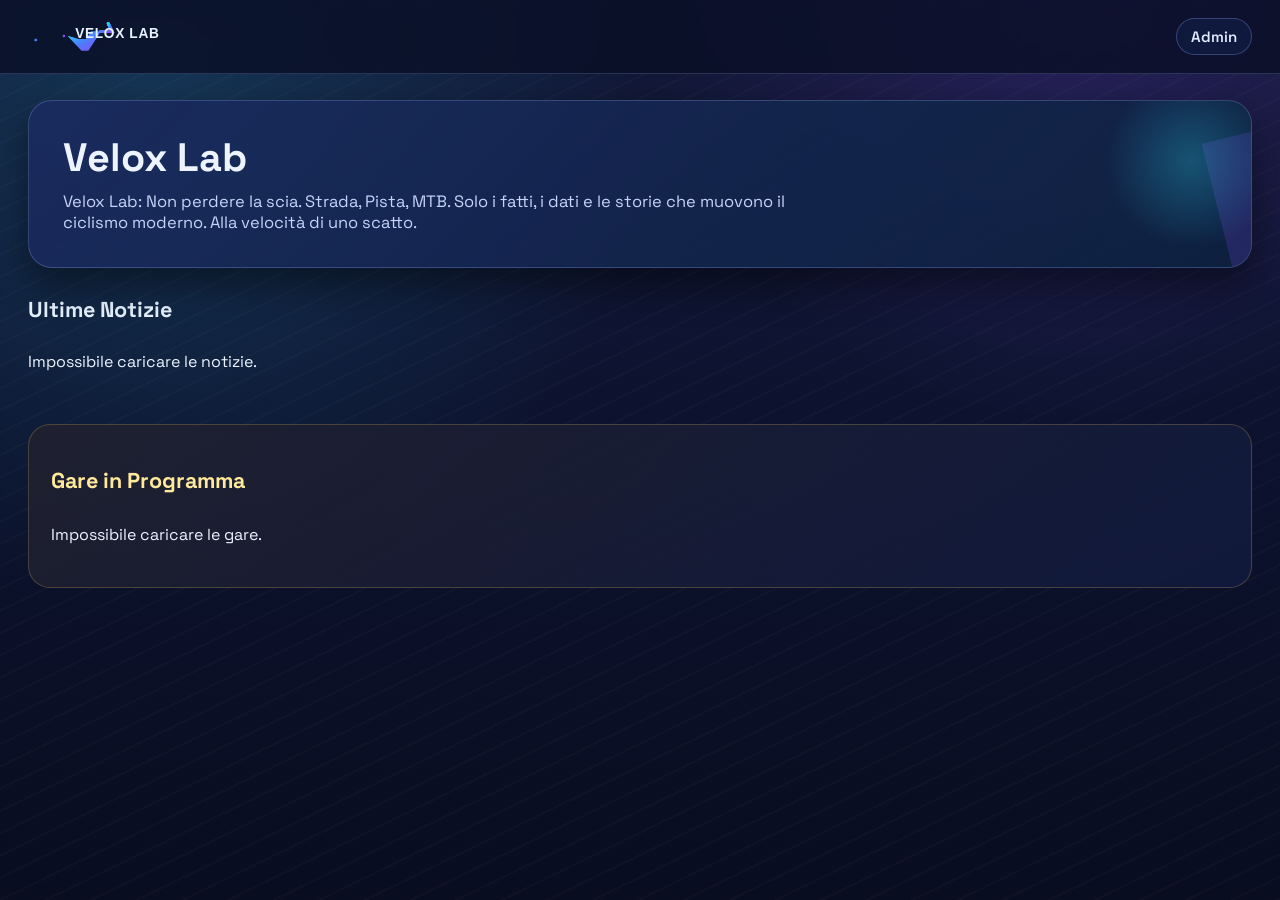
==== frontend/index.html @ 8ae8be83 "Initial commit: Velox-lab cicloturismo project with FastAPI backend and secure env-based authenticat" ====
<!DOCTYPE html>
<html lang="it">
<head>

    <title>Velox Lab</title>
    <link rel="stylesheet"  href="/frontend/style.css" />
</head>
<body>
    <header class="site-header">
        <a class="brand" href="/frontend/index.html" aria-label="Velox Lab home">
            <img src="/frontend/logo-veloxlab.svg" alt="Velox Lab logo" />
        </a>
        <nav class="top-nav">
            <a href="/frontend/admin.html">Admin</a>
        </nav>
    </header>

    <main class="container">
        <section class="hero">
                <h1>Velox Lab</h1>
            <p>
				Velox Lab: Non perdere la scia.
                Strada, Pista, MTB. Solo i fatti, i dati e le storie che muovono il ciclismo moderno. Alla velocità di uno scatto.
            </p>
        </section>

        <section>
            <div class="section-head">
                <h2>Ultime Notizie</h2>
            </div>
            <div id="news-grid" class="grid"></div>
        </section>

        <section class="gare-section">
            <div class="section-head">
                <h2>Gare in Programma</h2>
            </div>
            <div id="gare-list" class="gare-list"></div>
        </section>
    </main>

    <script>
        async function loadHomeFeed() {
            const res = await fetch('/api/home?news_limit=24&future_only=true');
            if (!res.ok) {
                document.getElementById('news-grid').innerHTML = '<p>Impossibile caricare le notizie.</p>';
                document.getElementById('gare-list').innerHTML = '<p>Impossibile caricare le gare.</p>';
                return;
            }

            const data = await res.json();
            const newsItems = data.news_items || [];
            const gareItems = data.gare_items || [];

            const cards = newsItems.map(n => `
                <article class="card clickable" onclick="location.href='/frontend/detail.html?id=${n.id}'">
                    <img src="${n.immagine_url}" alt="${n.titolo}" />
                    <div class="card-body">
                        <p class="chip">${n.categoria}</p>
                        <h3>${n.titolo}</h3>
                        <p>${n.sottotitolo || ''}</p>
                    </div>
                </article>
            `).join('');
            document.getElementById('news-grid').innerHTML = cards || '<p>Nessuna notizia disponibile.</p>';

            const FALLBACK = 'https://images.unsplash.com/photo-1485965120184-e220f721d03e?auto=format&fit=crop&w=400&q=60';
            const rows = gareItems.map(g => {
                const d = new Date(g.data_gara);
                const day = d.getDate();
                const month = d.toLocaleDateString('it-IT', { month: 'short' }).toUpperCase();
                const thumb = g.immagine_url || FALLBACK;
                const badges = [
                    g.distanza_km ? `${g.distanza_km}km ` : null,
                    g.dislivello_m ? `${g.dislivello_m}m D+ ` : null,
                ].filter(Boolean);
                const description = g.descrizione ? `<p class="gara-description">${g.descrizione}</p>` : '';
                return `
                <article class="gara-card">
                    <div class="gara-date">
                        <span class="gara-day">${day}</span>
                        <span class="gara-month">${month}</span>
                    </div>
                    <div class="gara-info">
                        <span class="chip chip-gara">${g.categoria}</span>
                        <h3>${g.nome}</h3>
                        <p>📍 ${g.luogo}${g.orario_partenza ? ` • 🕘 ${g.orario_partenza}` : ''}</p>
                        <div class="gara-badges">${badges.map(b => `<span>${b}</span>`).join('')}</div>
                        ${description}
                    </div>
                    <img class="gara-thumb" src="${thumb}" alt="${g.nome}" />
                </article>`;
            }).join('');
            document.getElementById('gare-list').innerHTML = rows || '<p>Nessuna gara in programma.</p>';
        }

        loadHomeFeed();
    </script>
</body>
</html>
---- frontend/style.css ----
@import url("https://fonts.googleapis.com/css2?family=Space+Grotesk:wght@400;500;700&display=swap");

:root {
	--bg-1: #090c1f;
	--bg-2: #0f1533;
	--bg-panel: rgba(16, 24, 58, 0.78);
	--ink: #edf3ff;
	--muted: #a9b8df;
	--brand-cyan: #27d3f3;
	--brand-blue: #4d7dff;
	--brand-violet: #8a4bff;
	--line: rgba(160, 181, 255, 0.25);
	--shadow: 0 16px 38px rgba(0, 0, 0, 0.45);
}

* {
	box-sizing: border-box;
}

.hidden {
	display: none !important;
}

body {
	margin: 0;
	font-family: "Space Grotesk", sans-serif;
	color: var(--ink);
	background:
		radial-gradient(circle at 12% 12%, rgba(39, 211, 243, 0.16), transparent 36%),
		radial-gradient(circle at 84% 0%, rgba(138, 75, 255, 0.18), transparent 30%),
		repeating-linear-gradient(
			-26deg,
			rgba(255, 255, 255, 0.02) 0,
			rgba(255, 255, 255, 0.02) 2px,
			transparent 2px,
			transparent 20px
		),
		linear-gradient(180deg, #131939 0%, #0c122d 54%, #090d20 100%);
	min-height: 100vh;
}

.site-header {
	display: flex;
	justify-content: space-between;
	align-items: center;
	padding: 18px 28px;
	background: rgba(10, 15, 38, 0.82);
	backdrop-filter: blur(8px);
	border-bottom: 1px solid rgba(168, 188, 255, 0.2);
	position: sticky;
	top: 0;
	z-index: 30;
}

.brand {
	display: inline-flex;
	align-items: center;
	gap: 10px;
	text-decoration: none;
	color: #eef6ff;
	font-size: 1.16rem;
	font-weight: 700;
	letter-spacing: 1.2px;
	text-transform: uppercase;
	text-shadow: 0 0 20px rgba(77, 125, 255, 0.22);
}

.brand img {
	height: 36px;
	width: auto;
	display: block;
}

.brand-mark {
	line-height: 1;
}

.top-nav {
	display: flex;
	gap: 10px;
}

.top-nav a {
	color: #e2ebff;
	text-decoration: none;
	border: 1px solid rgba(143, 167, 255, 0.3);
	background: rgba(19, 32, 78, 0.56);
	padding: 8px 14px;
	border-radius: 999px;
	font-size: 0.94rem;
	font-weight: 600;
	transition: transform 0.2s ease, border-color 0.2s ease, box-shadow 0.2s ease;
}

.top-nav a:hover {
	transform: translateY(-2px);
	border-color: rgba(39, 211, 243, 0.9);
	box-shadow: 0 0 0 1px rgba(39, 211, 243, 0.24);
}

.container {
	max-width: 1260px;
	margin: 0 auto;
	padding: 26px 18px 52px;
}

.hero {
	position: relative;
	border: 1px solid var(--line);
	background:
		linear-gradient(135deg, rgba(77, 125, 255, 0.2), rgba(39, 211, 243, 0.06)),
		rgba(12, 21, 52, 0.92);
	border-radius: 24px;
	padding: 34px;
	margin-bottom: 28px;
	box-shadow: var(--shadow);
	overflow: hidden;
}

.hero::after {
	content: "";
	position: absolute;
	right: -30px;
	top: -30px;
	width: 180px;
	height: 180px;
	border-radius: 50%;
	background: radial-gradient(circle, rgba(39, 211, 243, 0.28), transparent 68%);
}

.hero::before {
	content: "";
	position: absolute;
	inset: auto -32% -26% auto;
	width: 420px;
	height: 220px;
	background: linear-gradient(90deg, rgba(138, 75, 255, 0.18), rgba(138, 75, 255, 0));
	transform: rotate(-14deg);
}

.hero h1 {
	margin: 0 0 10px;
	font-family: "Space Grotesk", sans-serif;
	font-size: clamp(1.8rem, 3.1vw, 2.8rem);
	line-height: 1.15;
	font-weight: 700;
}

.hero p {
	margin: 0;
	max-width: 760px;
	color: #c5d4f8;
	font-size: 1.03rem;
}

.section-head {
	display: flex;
	justify-content: space-between;
	align-items: center;
	margin: 20px 0 12px;
}

.section-head h2 {
	margin: 0;
	font-family: "Space Grotesk", sans-serif;
	font-size: 1.35rem;
	color: #e7f2ff;
	font-weight: 700;
}

.grid {
	display: grid;
	grid-template-columns: repeat(auto-fill, minmax(235px, 1fr));
	gap: 16px;
}

.card {
	position: relative;
	border: 1px solid rgba(151, 177, 255, 0.24);
	background: #0c1635;
	border-radius: 18px;
	overflow: hidden;
	box-shadow: var(--shadow);
	min-height: 420px;
}

.clickable {
	cursor: pointer;
	transition: transform 0.26s ease, box-shadow 0.26s ease, border-color 0.26s ease;
}

.clickable:hover {
	transform: translateY(-10px) scale(1.02);
	border-color: rgba(39, 211, 243, 0.86);
	box-shadow: 0 24px 34px rgba(0, 0, 0, 0.52), 0 0 0 1px rgba(39, 211, 243, 0.34);
}

.card img {
	width: 100%;
	height: 300px;
	object-fit: cover;
	display: block;
}

.card-body {
	padding: 14px 14px 16px;
	background: #0c1635;
	margin-top: 0;
	position: relative;
	z-index: 1;
	min-height: 100px;
}

.card-body::before {
	content: "";
	position: absolute;
	left: 0;
	right: 0;
	top: -44px;
	height: 44px;
	background: linear-gradient(180deg, rgba(12, 22, 53, 0) 0%, #0c1635 100%);
	pointer-events: none;
}

.card-body h3 {
	margin: 6px 0;
	font-size: 1.07rem;
	line-height: 1.25;
	color: #f3f7ff;
}

.card-body p {
	margin: 0;
	color: var(--muted);
	font-size: 0.93rem;
	line-height: 1.35;
}

/* ── Sezione Gare ────────────────────────────────── */

.gare-section {
	margin-top: 36px;
	border: 1px solid rgba(255, 200, 87, 0.22);
	background:
		linear-gradient(135deg, rgba(255, 180, 40, 0.07), rgba(77, 125, 255, 0.06)),
		rgba(14, 20, 48, 0.82);
	border-radius: 22px;
	padding: 22px 22px 26px;
}

.gare-section .section-head h2 {
	color: #ffe99a;
}

.gare-list {
	display: flex;
	flex-direction: column;
	gap: 10px;
	margin-top: 14px;
}

.gara-card {
	display: flex;
	align-items: center;
	gap: 16px;
	background: rgba(9, 16, 39, 0.7);
	border: 1px solid rgba(255, 200, 87, 0.18);
	border-radius: 14px;
	padding: 14px 16px;
	transition: transform 0.2s ease, border-color 0.2s ease, box-shadow 0.2s ease;
}

.gara-card:hover {
	transform: translateX(4px);
	border-color: rgba(255, 200, 87, 0.55);
	box-shadow: 0 6px 24px rgba(0, 0, 0, 0.3);
}

.gara-date {
	display: flex;
	flex-direction: column;
	align-items: center;
	justify-content: center;
	min-width: 52px;
	background: rgba(255, 200, 87, 0.12);
	border: 1px solid rgba(255, 200, 87, 0.32);
	border-radius: 10px;
	padding: 8px 6px;
	gap: 1px;
}

.gara-day {
	font-size: 1.55rem;
	font-weight: 800;
	line-height: 1;
	color: #ffe880;
}

.gara-month {
	font-size: 0.68rem;
	font-weight: 700;
	letter-spacing: 1.2px;
	text-transform: uppercase;
	color: #e8c94a;
}

.gara-info {
	flex: 1;
	min-width: 0;
}

.gara-info h3 {
	margin: 4px 0 3px;
	font-size: 1.04rem;
	font-weight: 700;
	color: #f3f7ff;
	white-space: nowrap;
	overflow: hidden;
	text-overflow: ellipsis;
}

.gara-info p {
	margin: 0;
	font-size: 0.88rem;
	color: var(--muted);
}

.gara-badges {
	display: flex;
	flex-wrap: wrap;
	gap: 6px;
	margin-top: 8px;
}

.gara-badges span {
	font-size: 0.72rem;
	font-weight: 700;
	padding: 4px 8px;
	border-radius: 999px;
	background: rgba(255, 223, 117, 0.11);
	border: 1px solid rgba(255, 223, 117, 0.33);
	color: #ffe99a;
}

.gara-description {
	margin-top: 8px;
	font-size: 0.84rem;
	line-height: 1.35;
	color: #cdd9f8;
	display: -webkit-box;
	line-clamp: 2;
	-webkit-line-clamp: 2;
	-webkit-box-orient: vertical;
	overflow: hidden;
}

.gara-thumb {
	width: 72px;
	height: 52px;
	object-fit: cover;
	border-radius: 8px;
	flex-shrink: 0;
	opacity: 0.88;
}

.chip-gara {
	background: rgba(255, 200, 87, 0.15);
	color: #ffe99a;
	border: 1px solid rgba(255, 200, 87, 0.38);
}

@media (max-width: 580px) {
	.gara-thumb { display: none; }
	.gara-day { font-size: 1.25rem; }
}

/* ───────────────────────────────────────────────── */

.detail-cta {
	display: inline-flex;
	align-items: center;
	gap: 6px;
	margin-top: 10px;
	padding: 6px 11px;
	border-radius: 999px;
	background: rgba(39, 211, 243, 0.14);
	color: #9ff2ff;
	font-size: 0.78rem;
	font-weight: 700;
	border: 1px solid rgba(39, 211, 243, 0.45);
}

.chip {
	display: inline-flex;
	align-items: center;
	gap: 5px;
	background: rgba(138, 75, 255, 0.18);
	color: #dbc4ff;
	border: 1px solid rgba(169, 122, 255, 0.42);
	border-radius: 999px;
	padding: 3px 10px;
	font-size: 0.73rem;
	font-weight: 700;
}

.back-link {
	display: inline-flex;
	margin-bottom: 12px;
	color: #a9e9ff;
	text-decoration: none;
	font-weight: 700;
}

.detail-card {
	display: grid;
	grid-template-columns: 360px 1fr;
	gap: 0;
	border: 1px solid rgba(151, 177, 255, 0.25);
	border-radius: 18px;
	overflow: hidden;
	background: linear-gradient(160deg, #14265a 0%, #0c1739 75%);
	box-shadow: var(--shadow);
}

.detail-card img {
	width: 100%;
	height: 100%;
	min-height: 540px;
	object-fit: cover;
}

.detail-content {
	padding: 24px;
}

.detail-content h1 {
	margin: 14px 0 8px;
	font-family: "Space Grotesk", sans-serif;
	font-size: clamp(1.8rem, 3vw, 2.8rem);
	color: #96f4ff;
	font-weight: 700;
}

.muted,
.meta {
	color: #b8c8ef;
}

.meta {
	font-size: 0.95rem;
	margin-bottom: 8px;
}

.article-text {
	line-height: 1.55;
	white-space: pre-wrap;
	font-size: 1.08rem;
	max-width: 820px;
	color: #f2f6ff;
}

.source-link {
	color: #84ebff;
	font-weight: 700;
	text-decoration: none;
	border-bottom: 1px solid rgba(132, 235, 255, 0.58);
	padding-bottom: 2px;
}

.admin-layout {
	display: grid;
	gap: 14px;
}

.admin-page {
	background:
		radial-gradient(circle at 8% 12%, rgba(255, 117, 82, 0.2), transparent 36%),
		radial-gradient(circle at 88% 2%, rgba(255, 221, 87, 0.16), transparent 32%),
		repeating-linear-gradient(
			-24deg,
			rgba(255, 255, 255, 0.03) 0,
			rgba(255, 255, 255, 0.03) 2px,
			transparent 2px,
			transparent 22px
		),
		linear-gradient(180deg, #23150f 0%, #1a1110 52%, #120d0d 100%);
}

.admin-shell {
	max-width: 1340px;
}

.admin-hero-panel {
	padding: 20px;
	background:
		linear-gradient(125deg, rgba(255, 166, 76, 0.1), rgba(255, 95, 60, 0.14)),
		linear-gradient(165deg, rgba(39, 21, 16, 0.95), rgba(22, 14, 14, 0.96));
	border: 1px solid rgba(255, 172, 98, 0.28);
}

.admin-hero-head h1 {
	margin: 0;
	font-size: clamp(1.4rem, 2.3vw, 2rem);
	color: #ffd7ae;
}

.admin-hero-head p {
	margin: 8px 0 0;
}

.admin-auth-row {
	margin-top: 14px;
	display: grid;
	grid-template-columns: repeat(auto-fit, minmax(260px, 1fr));
	gap: 12px;
}

.admin-auth-card {
	border: 1px solid rgba(255, 174, 114, 0.3);
	border-radius: 14px;
	background: rgba(42, 24, 20, 0.74);
	padding: 14px;
}

.admin-auth-card h2 {
	margin: 0 0 8px;
}

.btn-danger {
	background: linear-gradient(90deg, #ff5e74, #ff3d59);
	color: #fff;
	border: none;
}

.admin-stats {
	border-color: rgba(255, 183, 126, 0.3);
	background:
		linear-gradient(140deg, rgba(255, 176, 90, 0.07), rgba(255, 98, 72, 0.09)),
		rgba(34, 20, 16, 0.88);
}

.stats-grid {
	display: grid;
	grid-template-columns: repeat(4, minmax(0, 1fr));
	gap: 10px;
	margin-top: 10px;
}

.stat-card {
	border: 1px solid rgba(255, 188, 138, 0.35);
	border-radius: 12px;
	padding: 12px;
	background: rgba(54, 30, 24, 0.66);
	display: grid;
	gap: 6px;
}

.stat-label {
	font-size: 0.78rem;
	text-transform: uppercase;
	letter-spacing: 0.8px;
	color: #f7cfa8;
	font-weight: 700;
}

.stat-card strong {
	font-size: 1.06rem;
	color: #fff4e7;
	line-height: 1.2;
}

.form-grid {
	display: grid;
	gap: 10px;
}

.form-grid.two-col {
	grid-template-columns: repeat(2, minmax(0, 1fr));
}

.panel {
	border: 1px solid rgba(151, 177, 255, 0.22);
	border-radius: 16px;
	background: linear-gradient(165deg, rgba(14, 25, 61, 0.94), rgba(9, 17, 42, 0.95));
	box-shadow: var(--shadow);
	padding: 14px;
}

.panel h2 {
	margin: 4px 0 10px;
	font-family: "Space Grotesk", sans-serif;
	font-size: 1.2rem;
	color: #ebf4ff;
	font-weight: 700;
}

.form-stack {
	display: grid;
	gap: 10px;
}

.form-actions {
	display: grid;
	grid-template-columns: repeat(2, minmax(0, 1fr));
	gap: 10px;
}

input,
textarea,
button {
	width: 100%;
	border-radius: 10px;
	border: 1px solid rgba(112, 152, 244, 0.32);
	padding: 10px;
	font: inherit;
}

input,
textarea {
	background: rgba(10, 18, 44, 0.88);
	color: #ebf5ff;
}

input::placeholder,
textarea::placeholder {
	color: #8ea2d4;
}

textarea {
	min-height: 110px;
	resize: vertical;
}

button {
	background: linear-gradient(95deg, #27d3f3, #4d7dff 56%, #8a4bff);
	color: #ffffff;
	border: none;
	cursor: pointer;
	font-weight: 700;
	transition: transform 0.2s ease, filter 0.2s ease;
}

button:hover {
	transform: translateY(-2px);
	filter: brightness(1.08);
}

button:disabled,
button:disabled:hover {
	opacity: 0.55;
	cursor: not-allowed;
	transform: none;
	filter: none;
}

.check {
	display: flex;
	gap: 8px;
	align-items: center;
	color: #d8e7ff;
}

.check input {
	width: 18px;
	height: 18px;
}

.row-item {
	display: flex;
	align-items: center;
	justify-content: space-between;
	flex-wrap: wrap;
	gap: 12px;
	border: 1px solid rgba(149, 179, 255, 0.3);
	border-radius: 10px;
	padding: 8px 10px;
	margin-bottom: 8px;
	background: rgba(11, 20, 48, 0.86);
	color: #ebf3ff;
}

.row-label {
	flex: 1 1 320px;
	min-width: 0;
	line-height: 1.35;
	word-break: break-word;
}

.row-actions {
	display: flex;
	flex-wrap: wrap;
	gap: 8px;
	flex-shrink: 0;
	margin-left: auto;
}

.btn-secondary {
	background: rgba(91, 120, 205, 0.18);
	border: 1px solid rgba(133, 161, 248, 0.34);
	color: #dfe9ff;
}

.row-item button {
	width: auto;
	padding: 8px 12px;
	background: linear-gradient(90deg, #ff5e74, #ff3d59);
}

.row-actions .btn-secondary {
	background: linear-gradient(90deg, rgba(70, 115, 255, 0.88), rgba(39, 211, 243, 0.82));
}

@media (max-width: 980px) {
	.row-item {
		align-items: flex-start;
	}

	.row-actions {
		width: 100%;
		margin-left: 0;
	}

	.row-actions button {
		flex: 1 1 160px;
	}
}

@media (max-width: 700px) {
	.form-actions {
		grid-template-columns: 1fr;
	}

	.stats-grid {
		grid-template-columns: 1fr;
	}

	.form-grid.two-col {
		grid-template-columns: 1fr;
	}

	.row-item {
		align-items: flex-start;
		flex-direction: column;
	}

	.row-actions {
		width: 100%;
	}

	.row-actions button {
		flex: 1;
	}
}

@media (max-width: 980px) {
	.detail-card {
		grid-template-columns: 1fr;
	}

	.detail-card img {
		min-height: 360px;
	}
}

@media (max-width: 700px) {
	.site-header {
		padding: 14px;
	}

	.brand {
		font-size: 1rem;
	}

	.brand img {
		height: 30px;
	}

	.top-nav {
		width: 100%;
		flex-wrap: wrap;
	}

	.container {
		padding: 14px;
	}

	.card {
		min-height: 360px;
	}

	.card img {
		height: 250px;
	}
}
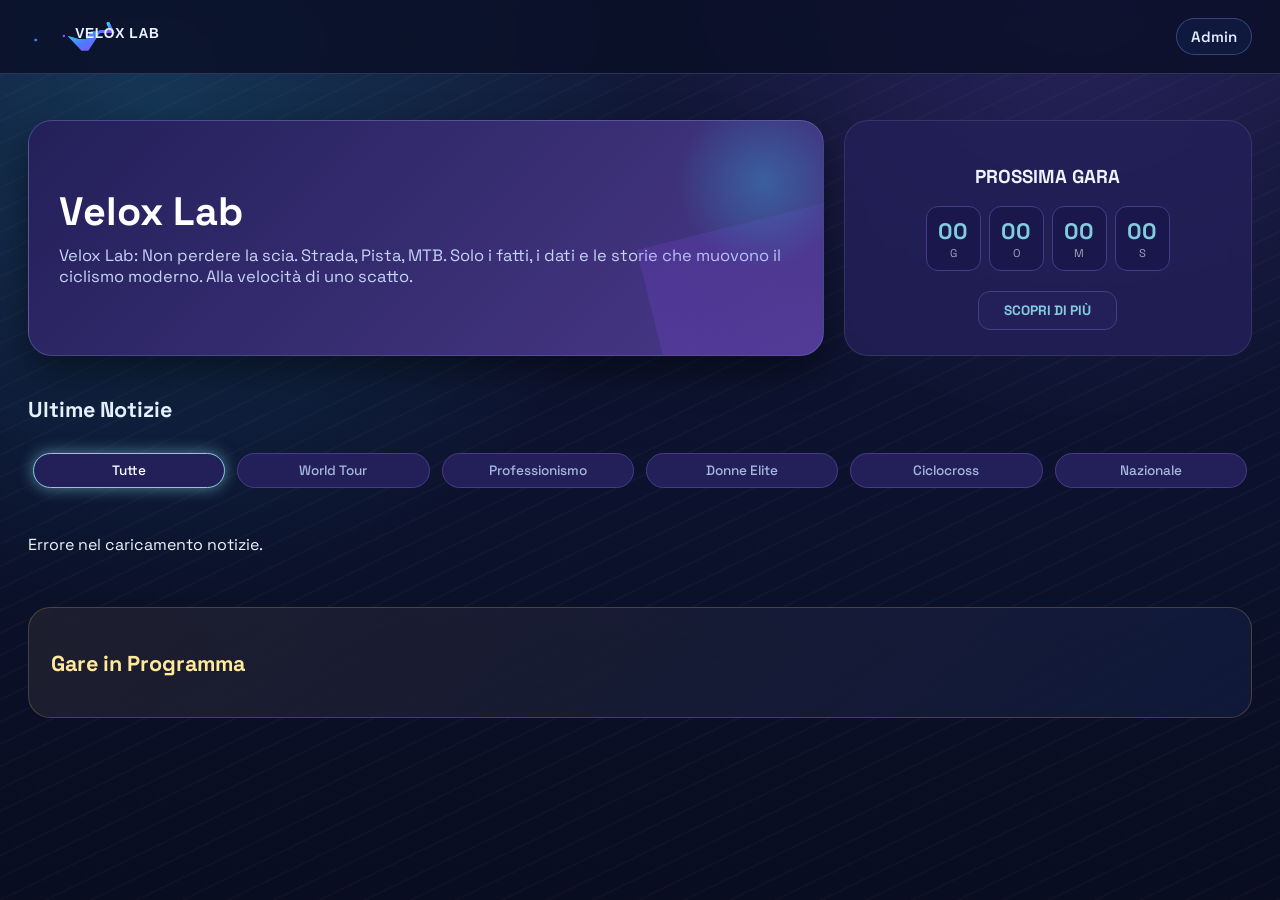
==== commit 89b911e9: "new commit" ====
--- a/frontend/index.html
+++ b/frontend/index.html
@@ -1,9 +1,10 @@
 <!DOCTYPE html>
 <html lang="it">
 <head>
-
+    <meta charset="UTF-8">
+    <meta name="viewport" content="width=device-width, initial-scale=1.0">
     <title>Velox Lab</title>
-    <link rel="stylesheet"  href="/frontend/style.css" />
+    <link rel="stylesheet" href="/frontend/style.css" />
 </head>
 <body>
     <header class="site-header">
@@ -16,22 +17,48 @@
     </header>
 
     <main class="container">
-        <section class="hero">
-                <h1>Velox Lab</h1>
-            <p>
-				Velox Lab: Non perdere la scia.
-                Strada, Pista, MTB. Solo i fatti, i dati e le storie che muovono il ciclismo moderno. Alla velocità di uno scatto.
-            </p>
-        </section>
+        <div class="main-layout-split">
+            <section class="hero">
+                <div class="hero-content">
+                    <h1>Velox Lab</h1>
+                    <p class="hero-description">
+                        Velox Lab: Non perdere la scia. Strada, Pista, MTB. Solo i fatti, i dati e le storie che muovono il ciclismo moderno. Alla velocità di uno scatto.
+                    </p>
+                </div>
+            </section>
 
-        <section>
+            <div class="countdown-banner" id="main-countdown">
+                <h3 id="next-race-name-header">PROSSIMA GARA</h3>
+            
+                <div id="timer-display-new">
+                    <div class="time-box-new"><span id="days">00</span><p>G</p></div>
+                    <div class="time-box-new"><span id="hours">00</span><p>O</p></div>
+                    <div class="time-box-new"><span id="minutes">00</span><p>M</p></div>
+                    <div class="time-box-new"><span id="seconds">00</span><p>S</p></div>
+                </div>
+
+                <div class="countdown-footer">
+                    <a href="#sezione-gare" class="btn-scopri-rettangolo">SCOPRI DI PIÙ</a>
+                </div>
+            </div>
+        </div>
+
+        <section class="news-section">
             <div class="section-head">
                 <h2>Ultime Notizie</h2>
+            </div>
+            <div class="filter-container">
+                <button class="filter-btn active" onclick="filterNews('Tutte')">Tutte</button>
+                <button class="filter-btn" onclick="filterNews('World Tour')">World Tour</button>
+                <button class="filter-btn" onclick="filterNews('Professionismo')">Professionismo</button>
+                <button class="filter-btn" onclick="filterNews('Donne Elite')">Donne Elite</button>
+                <button class="filter-btn" onclick="filterNews('Ciclocross')">Ciclocross</button>
+                <button class="filter-btn" onclick="filterNews('Nazionale')">Nazionale</button>
             </div>
             <div id="news-grid" class="grid"></div>
         </section>
 
-        <section class="gare-section">
+        <section class="gare-section" id="sezione-gare">
             <div class="section-head">
                 <h2>Gare in Programma</h2>
             </div>
@@ -40,19 +67,13 @@
     </main>
 
     <script>
-        async function loadHomeFeed() {
-            const res = await fetch('/api/home?news_limit=24&future_only=true');
-            if (!res.ok) {
-                document.getElementById('news-grid').innerHTML = '<p>Impossibile caricare le notizie.</p>';
-                document.getElementById('gare-list').innerHTML = '<p>Impossibile caricare le gare.</p>';
-                return;
-            }
+        let allNews = [];
 
-            const data = await res.json();
-            const newsItems = data.news_items || [];
-            const gareItems = data.gare_items || [];
-
-            const cards = newsItems.map(n => `
+        function renderNews(items) {
+            const container = document.getElementById('news-grid');
+            if (!container) return;
+            
+            const cards = items.map(n => `
                 <article class="card clickable" onclick="location.href='/frontend/detail.html?id=${n.id}'">
                     <img src="${n.immagine_url}" alt="${n.titolo}" />
                     <div class="card-body">
@@ -62,39 +83,78 @@
                     </div>
                 </article>
             `).join('');
-            document.getElementById('news-grid').innerHTML = cards || '<p>Nessuna notizia disponibile.</p>';
+            container.innerHTML = cards || '<p>Nessuna notizia disponibile.</p>';
+        } 
 
-            const FALLBACK = 'https://images.unsplash.com/photo-1485965120184-e220f721d03e?auto=format&fit=crop&w=400&q=60';
-            const rows = gareItems.map(g => {
-                const d = new Date(g.data_gara);
-                const day = d.getDate();
-                const month = d.toLocaleDateString('it-IT', { month: 'short' }).toUpperCase();
-                const thumb = g.immagine_url || FALLBACK;
-                const badges = [
-                    g.distanza_km ? `${g.distanza_km}km ` : null,
-                    g.dislivello_m ? `${g.dislivello_m}m D+ ` : null,
-                ].filter(Boolean);
-                const description = g.descrizione ? `<p class="gara-description">${g.descrizione}</p>` : '';
-                return `
-                <article class="gara-card">
-                    <div class="gara-date">
-                        <span class="gara-day">${day}</span>
-                        <span class="gara-month">${month}</span>
-                    </div>
-                    <div class="gara-info">
-                        <span class="chip chip-gara">${g.categoria}</span>
-                        <h3>${g.nome}</h3>
-                        <p>📍 ${g.luogo}${g.orario_partenza ? ` • 🕘 ${g.orario_partenza}` : ''}</p>
-                        <div class="gara-badges">${badges.map(b => `<span>${b}</span>`).join('')}</div>
-                        ${description}
-                    </div>
-                    <img class="gara-thumb" src="${thumb}" alt="${g.nome}" />
-                </article>`;
-            }).join('');
-            document.getElementById('gare-list').innerHTML = rows || '<p>Nessuna gara in programma.</p>';
+        function filterNews(categoria) {
+            document.querySelectorAll('.filter-btn').forEach(btn => {
+                btn.classList.remove('active');
+                if(btn.innerText === categoria) btn.classList.add('active');
+            });
+
+            if (categoria === 'Tutte') {
+                renderNews(allNews);
+            } else {
+                const filtrate = allNews.filter(n => n.categoria === categoria);
+                renderNews(filtrate);
+            }
+        }
+
+        async function loadHomeFeed() {
+            try {
+                const [newsRes, gareRes] = await Promise.all([
+                    fetch('/api/news?offset=0'),
+                    fetch('/api/gare?future_only=true')
+                ]);
+
+                if (!newsRes.ok || !gareRes.ok) throw new Error("Errore API");
+
+                const newsData = await newsRes.json();
+                const gareData = await gareRes.json();
+                allNews = newsData.items || [];
+                const gareItems = gareData.items || [];
+
+                renderNews(allNews);
+
+                const FALLBACK = 'https://images.unsplash.com/photo-1485965120184-e220f721d03e?auto=format&fit=crop&w=400&q=60';
+                const rows = gareItems.map(g => {
+                    const d = new Date(g.data_gara);
+                    const day = d.getDate();
+                    const month = d.toLocaleDateString('it-IT', { month: 'short' }).toUpperCase();
+                    const thumb = g.immagine_url || FALLBACK;
+                    const badges = [
+                        g.distanza_km ? `${g.distanza_km}km ` : null,
+                        g.dislivello_m ? `${g.dislivello_m}m D+ ` : null,
+                    ].filter(Boolean);
+                    const badgesHtml = badges.map(b => `<span>${b}</span>`).join('');
+                    const descriptionHtml = g.descrizione ? `<p class="gara-description">${g.descrizione}</p>` : '';
+                    
+                    return `
+                    <article class="gara-card">
+                        <div class="gara-date">
+                            <span class="gara-day">${day}</span>
+                            <span class="gara-month">${month}</span>
+                        </div>
+                        <div class="gara-info">
+                            <span class="chip chip-gara">${g.categoria}</span>
+                            <h3>${g.nome}</h3>
+                            <p>📍 ${g.luogo}${g.orario_partenza ? ` • 🕘 ${g.orario_partenza}` : ''}</p>
+                            <div class="gara-badges">${badgesHtml}</div>
+                            ${descriptionHtml}
+                        </div>
+                        <img class="gara-thumb" src="${thumb}" alt="${g.nome}" />
+                    </article>`;
+                }).join('');
+                
+                document.getElementById('gare-list').innerHTML = rows || '<p>Nessuna gara in programma.</p>';
+            } catch (err) {
+                console.error(err);
+                document.getElementById('news-grid').innerHTML = '<p>Errore nel caricamento notizie.</p>';
+            }
         }
 
         loadHomeFeed();
     </script>
+    <script src="/frontend/countdown.js"></script>
 </body>
 </html>
--- a/frontend/style.css
+++ b/frontend/style.css
@@ -791,4 +791,132 @@
 	.card img {
 		height: 250px;
 	}
+}
+
+
+/* --- MODIFICHE MELISSA: FILTRI --- */
+.filter-container {
+    display: flex;
+    flex-wrap: nowrap;
+    gap: 12px;
+    margin: 20px 0;
+    padding: 10px 5px;
+}
+
+.filter-btn {
+    background-image: none;
+    box-shadow: none;
+    text-shadow: none;
+    background-color: #232059; 
+    color: #a5b8df;           
+    border: 1.5px solid #4a3989; 
+    padding: 8px 20px;
+    border-radius: 50px; 
+    cursor: pointer;
+    font-size: 0.85rem;
+    font-weight: 500;
+    transition: all 0.3s ease;
+}
+
+.filter-btn.active {
+    background-color: #232059; 
+    color: #ffffff;          
+    border-color: #82ccdd; 
+    box-shadow: 0 0 15px rgba(130, 204, 221, 0.6);
+}
+
+/* 1. IL CONTENITORE: Griglia fissa per altezza identica */
+.main-layout-split {
+    display: grid;
+    grid-template-columns: 65% calc(35% - 20px); /* Definisce le larghezze fisse */
+    grid-template-rows: 1fr; /* Forza entrambi ad avere l'altezza della riga (la stessa) */
+    gap: 20px;
+    margin: 20px 0 40px 0;
+    width: 100%;
+}
+
+/* 2. HERO (Sinistra) */
+.hero {
+    background: linear-gradient(135deg, #232059 0%, #4a3989 100%);
+    border-radius: 24px;
+    padding: 30px;
+    color: white;
+    display: flex;
+    flex-direction: column;
+    justify-content: center;
+    box-sizing: border-box;
+    height: 100%; /* Si espande per coprire tutta la cella della griglia */
+}
+
+/* 3. COUNTDOWN (Destra) */
+.countdown-banner {
+    background: rgba(35, 32, 89, 0.8);
+    backdrop-filter: blur(10px);
+    border: 1px solid rgba(255, 255, 255, 0.1);
+    border-radius: 24px;
+    padding: 25px;
+    display: flex;
+    flex-direction: column;
+    justify-content: center;
+    text-align: center;
+    box-sizing: border-box;
+    height: 100%; /* Si espande per coprire tutta la cella della griglia */
+}
+
+/* 4. IL TIMER (Invariato) */
+#timer-display-new {
+    display: flex;
+    justify-content: center;
+    gap: 8px;
+    margin-bottom: 20px;
+}
+
+.time-box-new {
+    background: #1a174d;
+    padding: 10px;
+    border-radius: 12px;
+    min-width: 55px;
+    border: 1px solid #4a3989;
+    box-sizing: border-box;
+}
+
+.time-box-new span {
+    font-size: 1.4rem;
+    font-weight: 800;
+    color: #82ccdd;
+    display: block;
+}
+
+.time-box-new p {
+    font-size: 0.7rem;
+    margin: 0;
+    color: rgba(255, 255, 255, 0.6);
+    text-transform: uppercase;
+}
+
+/* 5. IL BOTTONE (Invariato) */
+.btn-scopri-rettangolo {
+    display: inline-block;
+    background-color: #232059;
+    color: #82ccdd;
+    border: 1.5px solid #4a3989;
+    padding: 10px 25px;
+    border-radius: 12px;
+    text-decoration: none;
+    font-size: 0.85rem;
+    font-weight: 700;
+    text-transform: uppercase;
+    transition: all 0.3s ease;
+}
+
+.btn-scopri-rettangolo:hover {
+    background-color: #4a3989;
+    color: #ffffff;
+    box-shadow: 0 0 15px rgba(130, 204, 221, 0.3);
+}
+
+/* 6. RESPONSIVITÀ (Solo per rimpicciolire i testi, non cambia posizione) */
+@media (max-width: 768px) {
+    .time-box-new { min-width: 45px; padding: 5px; }
+    .time-box-new span { font-size: 1.1rem; }
 }
